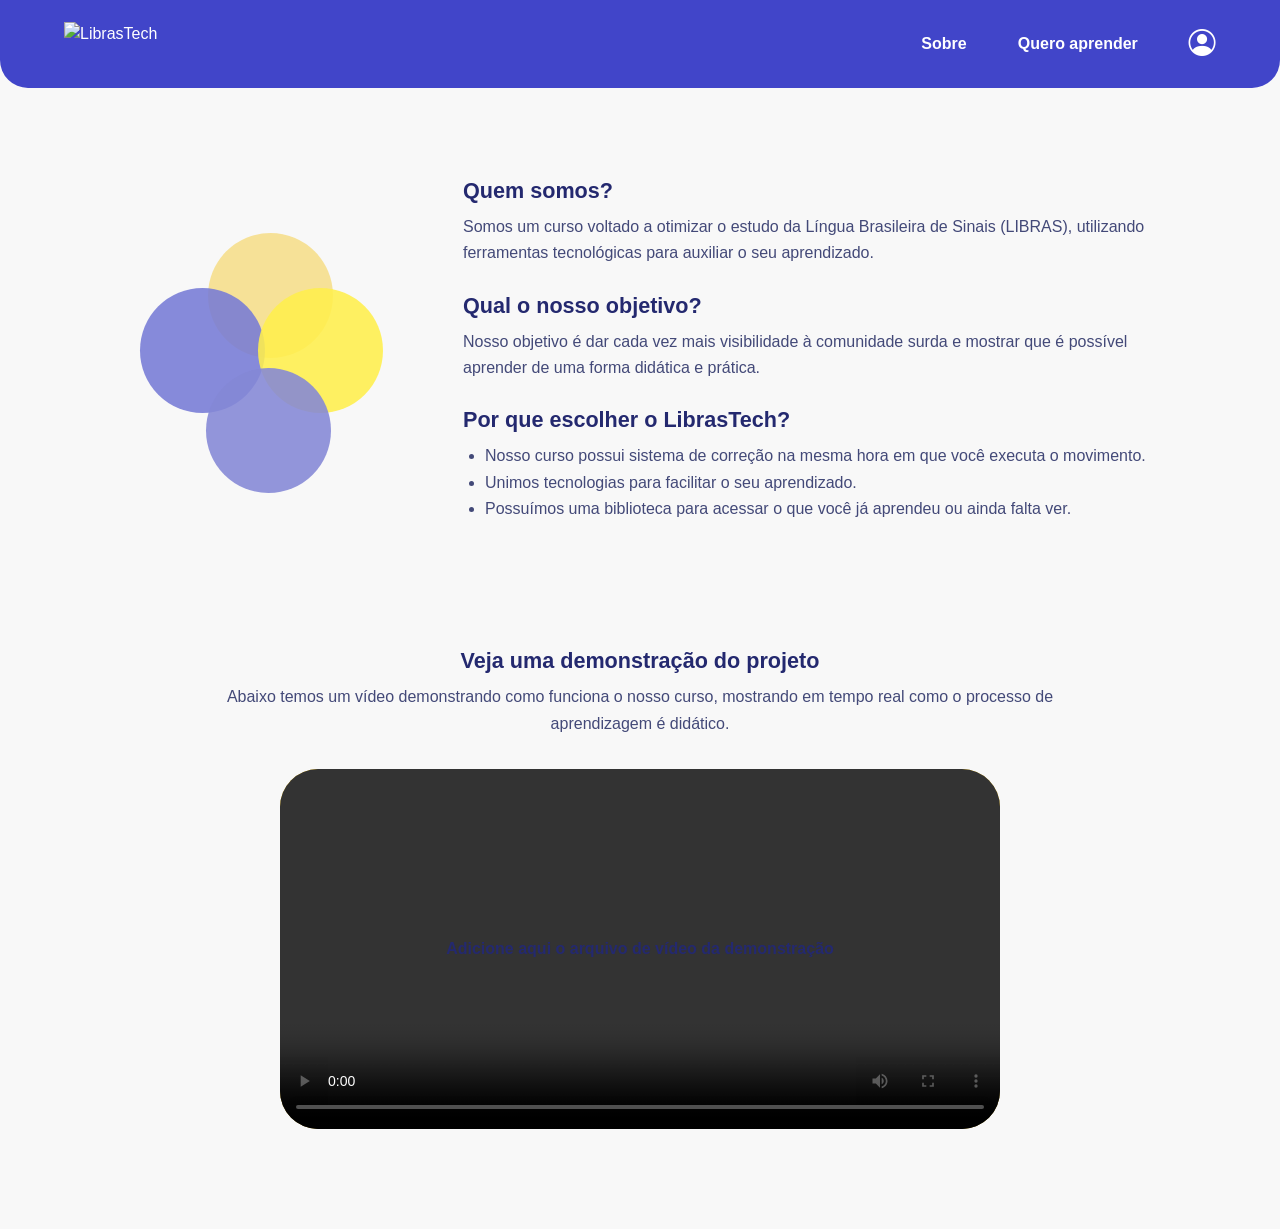
==== LibrasTech-Landing/src/sobre.html @ b7a81731 "Move cabeçalho para o topo e troca ícone do menu ao abrir" ====
<!DOCTYPE html>
<html lang="pt-BR">
<head>
  <meta charset="UTF-8">
  <meta name="viewport" content="width=device-width, initial-scale=1.0">
  <title>LibrasTech</title>

  <link rel="icon" type="image/png" sizes="32x32" href="../img/favicon-32x32.png">
  <link rel="stylesheet" href="https://cdn.jsdelivr.net/npm/bootstrap@5.3.8/dist/css/bootstrap.min.css">
  <link rel="stylesheet" href="https://cdn.jsdelivr.net/npm/bootstrap-icons@1.13.1/font/bootstrap-icons.min.css">
  <link rel="stylesheet" href="../css/style.css">
</head>
<body>

<header class="site-header">
  <a class="site-brand" href="../src/index.html">
    <img src="../img/logoInteira.png" class="navbar-logo" alt="LibrasTech">
  </a>

  <button class="menu-toggle" type="button"
    aria-label="Abrir menu" aria-expanded="false"
    onclick="document.querySelector('.site-nav').classList.toggle('is-open'); this.setAttribute('aria-expanded', this.getAttribute('aria-expanded') !== 'true'); this.querySelector('i').classList.toggle('bi-x-lg')">
    <i class="bi bi-list"></i>
  </button>

  <nav class="site-nav">
    <a href="../src/sobre.html">Sobre</a>
    <a href="../src/queroAprender.html">Quero aprender</a>
    <a class="profile-link" href="../src/login.html" aria-label="Entrar">
      <i class="bi bi-person-circle"></i>
    </a>
  </nav>
</header>

<main class="about-page">

  <section class="about-intro">

    <div class="about-graphic" aria-hidden="true">
      <span class="bubble bubble-one"></span>
      <span class="bubble bubble-two"></span>
      <span class="bubble bubble-three"></span>
      <span class="bubble bubble-four"></span>
    </div>

    <div class="about-copy">

      <article>
        <h2>Quem somos?</h2>
        <p>
          Somos um curso voltado a otimizar o estudo da Língua Brasileira de Sinais (LIBRAS), utilizando ferramentas tecnológicas para auxiliar o seu aprendizado.
        </p>
      </article>

      <article>
        <h2>Qual o nosso objetivo?</h2>
        <p>
          Nosso objetivo é dar cada vez mais visibilidade à comunidade surda e mostrar que é possível aprender de uma forma didática e prática.
        </p>
      </article>

      <article>
        <h2>Por que escolher o LibrasTech?</h2>
        <ul>
          <li>Nosso curso possui sistema de correção na mesma hora em que você executa o movimento.</li>
          <li>Unimos tecnologias para facilitar o seu aprendizado.</li>
          <li>Possuímos uma biblioteca para acessar o que você já aprendeu ou ainda falta ver.</li>
        </ul>
      </article>

    </div>
  </section>

  <section class="demo-section">
    <h2>Veja uma demonstração do projeto</h2>

    <p>
      Abaixo temos um vídeo demonstrando como funciona o nosso curso, mostrando em tempo real como o processo de aprendizagem é didático.
    </p>

    <div class="video-frame">
      <video controls aria-label="Demonstração do LibrasTech"></video>
      <span>Adicione aqui o arquivo de vídeo da demonstração</span>
    </div>
  </section>

</main>

</body>
</html>
---- LibrasTech-Landing/css/style.css ----
:root {
  --blue: #4145c9;
  --blue-dark: #24296f;
  --blue-soft: #8589dc;
  --yellow: #ffca18;
  --cream: #f3e8b0;
  --paper: #f8f8f8;
  --white: #fff;
  --text: #252b68;
  --muted: #69709a;
  --shadow: 0 14px 40px rgba(36, 41, 111, .10);
}

* { box-sizing: border-box; }
html { scroll-behavior: smooth; }
body {
  margin: 0;
  font-family: Arial, Helvetica, sans-serif;
  color: var(--text);
  background: var(--paper);
}
a { color: inherit; text-decoration: none; }
button, input { font: inherit; }
img { max-width: 100%; }

/* marca e navegação --------------------------------------*/
.site-header {
  min-height: 88px;
  padding: 12px clamp(22px, 5vw, 76px);
  display: flex;
  align-items: center;
  justify-content: space-between;
  gap: 24px;
  background: var(--blue);
  color: white;
  border-radius: 0 0 28px 28px;
  position: relative;
  z-index: 5;
}
.site-brand {
  display: inline-flex;
  align-items: center;
  min-width: 0;
}
.navbar-logo {
  display: block;
  height: 45px;
  width: auto;
  max-width: 200px;
  object-fit: contain;
}
.site-nav {
  display: flex;
  align-items: center;
  gap: clamp(20px, 4vw, 54px);
}
.site-nav a {
  color: white;
  font-weight: 600;
  transition: opacity .2s;
}
.site-nav a:hover { opacity: .75; }
.profile-link { font-size: 27px; }
.menu-toggle {
  display: none;
  border: 0;
  color: white;
  background: transparent;
  font-size: 30px;
}

/* página inicial --------------------------------------*/
.landing {
  min-height: 100vh;
  display: grid;
  grid-template-columns: 1.08fr .92fr;
  overflow: hidden;
  background: var(--paper);
}
.landing-copy {
  padding: 26px clamp(28px, 6vw, 92px) 60px;
  display: flex;
  flex-direction: column;
}
.landing-wordmark {
  color: var(--blue);
  font-size: 25px;
  font-weight: 800;
  letter-spacing: -.8px;
}
.landing-message {
  margin: auto 0;
  max-width: 620px;
  padding: 70px 0;
}
.eyebrow {
  margin: 0 0 12px;
  color: var(--blue);
  font-size: .82rem;
  font-weight: 800;
  letter-spacing: .11em;
  text-transform: uppercase;
}
.landing-message h1 {
  margin: 0 0 22px;
  color: var(--blue-dark);
  font-size: clamp(2.5rem, 5vw, 4.7rem);
  line-height: 1.08;
  letter-spacing: -.045em;
}
.landing-message p:not(.eyebrow) {
  margin-bottom: 24px;
  font-size: 1.05rem;
  color: var(--muted);
}
.landing-art {
  min-height: 100%;
  position: relative;
  overflow: hidden;
  background: linear-gradient(150deg, #bac7ed, #4b80bf);
  display: flex;
  justify-content: center;
  align-items: center;
  gap: 2%;
}
.landing-art .hand {
  width: 46%;
  max-width: 308px;
  height: auto;
  position: relative;
}
.hands-background {
  position: absolute;
  inset: 0;
  background: radial-gradient(circle at 55% 50%, rgba(255,255,255,.28), transparent 60%);
}
/*.hand {
  position: absolute;
  height: auto;
  width: 115%;
  max-width: none;
  pointer-events: none;
}
.hand-blue {
  left: -34%;
  top: -2%;
  animation: floatBlue 7s ease-in-out infinite;
}
.hand-yellow {
  right: -35%;
  bottom: -5%;
  animation: floatYellow 7s ease-in-out infinite;
}
@keyframes floatBlue {
  50% { transform: translate(-12px, 8px) rotate(-2deg); }
}
@keyframes floatYellow {
  50% { transform: translate(12px, -8px) rotate(2deg); }
}*/

/* Mãos fazendo 2 sinais em Libras, em sequência (ciclo de 8s):
   1) APLAUSO (0% a 40%): mãos abertas no alto, girando os pulsos.
   2) TCHAU   (50% a 90%): mãos abertas balançando de um lado para o outro.
   Entre um sinal e outro as mãos param um instante. */
.hand-blue,
.hand-yellow {
  transform-origin: 45% 92%; /* ponto do pulso na imagem */
  animation: sinaisLibrasAzul 8s ease-in-out infinite;
  will-change: transform;
}
.hand-yellow { animation-name: sinaisLibrasAmarela; }

@keyframes sinaisLibrasAzul {
  /* parado */
  0%, 40%, 50%, 90%, 100% { transform: perspective(700px) rotateY(0deg) rotate(0deg); }
  /* aplauso */
  4%, 12%, 20%, 28%, 36%  { transform: perspective(700px) rotateY(-42deg) rotate(-8deg); }
  8%, 16%, 24%, 32%       { transform: perspective(700px) rotateY(42deg) rotate(8deg); }
  /* tchau */
  55%, 65%, 75%, 85%      { transform: perspective(700px) rotateY(0deg) rotate(-12deg); }
  60%, 70%, 80%           { transform: perspective(700px) rotateY(0deg) rotate(12deg); }
}
@keyframes sinaisLibrasAmarela {
  0%, 40%, 50%, 90%, 100% { transform: perspective(700px) rotateY(0deg) rotate(0deg); }
  4%, 12%, 20%, 28%, 36%  { transform: perspective(700px) rotateY(42deg) rotate(8deg); }
  8%, 16%, 24%, 32%       { transform: perspective(700px) rotateY(-42deg) rotate(-8deg); }
  55%, 65%, 75%, 85%      { transform: perspective(700px) rotateY(0deg) rotate(-12deg); }
  60%, 70%, 80%           { transform: perspective(700px) rotateY(0deg) rotate(12deg); }
}
@media (prefers-reduced-motion: reduce) {
  .hand-blue, .hand-yellow { animation: none; }
}
.button {
  display: inline-flex;
  justify-content: center;
  align-items: center;
  min-height: 46px;
  padding: 0 27px;
  border-radius: 999px;
  border: 2px solid transparent;
  font-weight: 800;
  transition: .2s ease;
  cursor: pointer;
}
.button:hover { transform: translateY(-2px); }
.button-primary {
  color: white;
  background: var(--blue);
}
.button-primary:hover {
  color: white;
  background: var(--blue-dark);
}
.button-outline {
  color: var(--blue-dark);
  border-color: var(--blue);
  background: transparent;
}
.button-outline:hover {
  color: white;
  background: var(--blue);
}
.home-section {
  min-height: 90vh;
  background: var(--cream);
}
.home-content {
  max-width: 1120px;
  min-height: 560px;
  margin: auto;
  padding: 90px 28px;
  display: flex;
  align-items: center;
  justify-content: space-between;
  gap: 50px;
}
.home-content > div:first-child { max-width: 600px; }
.home-content h2 {
  margin: 0 0 18px;
  color: var(--blue-dark);
  font-size: clamp(3rem, 7vw, 5.8rem);
  font-weight: 800;
}
.home-content p:not(.eyebrow) {
  max-width: 560px;
  margin-bottom: 28px;
  color: #434978;
  font-size: 1.15rem;
  line-height: 1.7;
}
.bubble {
  position: absolute;
  width: 125px;
  height: 125px;
  border-radius: 50%;
  display: grid;
  place-items: center;
  font-weight: 800;
  font-size: 1.3rem;
  color: var(--blue-dark);
  opacity: .88;
}
.bubble-one {
  top: 0;
  left: 80px;
  background: #f6df8a;
}
.bubble-two {
  top: 55px;
  left: 12px;
  background: #777bd6;
}
.bubble-three {
  top: 55px;
  right: 5px;
  background: #fff04d;
}
.bubble-four {
  bottom: 0;
  left: 78px;
  background: #8588d7;
}
.features-section {
  padding: 95px clamp(24px, 6vw, 90px) 110px;
  background: var(--paper);
}
.section-heading {
  max-width: 760px;
  margin: 0 auto 48px;
  text-align: center;
}
.section-heading h2 {
  color: var(--blue-dark);
  font-size: clamp(1.8rem, 3.5vw, 2.7rem);
}
.feature-grid {
  max-width: 1120px;
  margin: auto;
  display: grid;
  grid-template-columns: repeat(3, 1fr);
  gap: 24px;
}
.feature-card {
  padding: 32px;
  background: white;
  border: 1px solid #e8e9f4;
  border-radius: 22px;
  box-shadow: var(--shadow);
}
.feature-icon {
  width: 54px;
  height: 54px;
  margin-bottom: 22px;
  display: grid;
  place-items: center;
  border-radius: 16px;
  background: var(--yellow);
  color: var(--blue-dark);
  font-size: 25px;
}
.feature-card h3 {
  font-size: 1.2rem;
  color: var(--blue-dark);
}
.feature-card p {
  margin: 0;
  color: var(--muted);
  line-height: 1.65;
}

/* login e cadastro ------------------------------------------*/
.auth-page {
  min-height: 100vh;
  background: var(--paper);
}
.auth-topbar {
  height: 88px;
  padding: 12px 28px;
  display: flex;
  align-items: center;
  background: var(--blue);
}
.auth-logo img {
  display: block;
  height: 45px;
  width: auto;
  max-width: 200px;
  object-fit: contain;
}
.auth-card {
  width: min(680px, calc(100% - 40px));
  margin: 64px auto;
  padding: 42px clamp(24px, 5vw, 58px);
}
.auth-card-wide {
  width: min(760px, calc(100% - 40px));
}
.auth-card h1 {
  margin: 0 0 22px;
  color: var(--blue-dark);
  font-size: clamp(1.8rem, 4vw, 2.3rem);
  font-weight: 800;
}
.auth-intro {
  margin: 0 0 30px;
  color: var(--blue-dark);
  font-size: 1.1rem;
  line-height: 1.5;
  font-weight: 600;
}
.auth-form {
  display: flex;
  flex-direction: column;
  gap: 10px;
}
.auth-form label {
  margin-top: 10px;
  font-weight: 700;
}
.auth-form input {
  width: 100%;
  min-height: 48px;
  padding: 10px 14px;
  border: 1.5px solid #c9cce5;
  border-radius: 10px;
  outline: none;
  background: white;
  color: var(--text);
}
.auth-form input:focus {
  border-color: var(--blue);
  box-shadow: 0 0 0 3px rgba(65,69,201,.12);
}
.auth-form button {
  align-self: flex-start;
  min-width: 135px;
  margin-top: 20px;
}
.auth-footer {
  margin-top: 30px;
  font-weight: 600;
}
.text-link {
  color: var(--blue);
  font-weight: 800;
  text-decoration: underline;
  text-underline-offset: 3px;
}
.back-link {
  display: inline-block;
  margin-top: 22px;
}

/* chamada de cadastro ------------------------------------------*/
.cta-page {
  min-height: calc(100vh - 88px);
  padding: 100px 24px;
  display: flex;
  flex-direction: column;
  justify-content: center;
  align-items: center;
  text-align: center;
  background: var(--paper);
}
.cta-page h1 {
  max-width: 850px;
  margin: 0 0 38px;
  color: var(--blue-dark);
  font-size: clamp(2.1rem, 5vw, 4rem);
  line-height: 1.2;
}
.cta-page .button { min-width: 180px; }

/* sobre e demonstração ------------------------------------------*/
.about-page { background: var(--paper); }
.about-intro {
  max-width: 1120px;
  margin: auto;
  padding: 90px 28px 80px;
  display: grid;
  grid-template-columns: 300px 1fr;
  gap: 55px;
  align-items: center;
}
.about-copy article { margin-bottom: 26px; }
.about-copy h2, .demo-section h2 {
  margin: 0 0 10px;
  color: var(--blue-dark);
  font-size: 1.35rem;
  font-weight: 800;
}
.about-copy p, .about-copy li, .demo-section p {
  color: #434978;
  line-height: 1.65;
}
.about-copy ul {
  padding-left: 22px;
  margin: 0;
}

.about-graphic {
  position: relative;
  width: 260px;
  height: 260px;
  margin: auto;
}
.demo-section {
  max-width: 1120px;
  margin: auto;
  padding: 20px 28px 100px;
  text-align: center;
}
.demo-section > p {
  max-width: 850px;
  margin: 0 auto 32px;
}
.video-frame {
  position: relative;
  width: min(720px, 100%);
  min-height: 300px;
  margin: auto;
  overflow: hidden;
  display: grid;
  place-items: center;
  border-radius: 38px;
  background: var(--yellow);
}
.video-frame video {
  width: 100%;
  min-height: 300px;
  object-fit: contain;
}
.video-frame span {
  position: absolute;
  color: var(--blue-dark);
  font-weight: 700;
  pointer-events: none;
}
.video-frame video[src] + span { display: none; }

/* parte logada(menu lateral) ------------------------------------*/
.dashboard-layout {
  min-height: 100vh;
  display: grid;
  grid-template-columns: 260px minmax(0, 1fr);
  background: var(--paper);
}
.sidebar {
  position: sticky;
  top: 0;
  height: 100vh;
  padding: 28px 20px;
  display: flex;
  flex-direction: column;
  background: var(--blue);
  color: white;
}
.sidebar-brand {
  display: flex;
  align-items: center;
  justify-content: center;
  min-height: 70px;
  margin-bottom: 45px;
}
.sidebar-brand img {
  max-width: 175px;
  max-height: 48px;
  object-fit: contain;
}
.sidebar-nav {
  display: grid;
  gap: 10px;
}
.sidebar-nav a, .sidebar-exit {
  display: flex;
  align-items: center;
  gap: 13px;
  padding: 14px 16px;
  border-radius: 12px;
  color: white;
  font-weight: 700;
}
.sidebar-nav a:hover, .sidebar-exit:hover {
  color: var(--blue-dark);
  background: var(--cream);
}
.sidebar-nav i, .sidebar-exit i { font-size: 1.2rem; }
.sidebar-exit { margin-top: auto; }
.dashboard-main {
  min-width: 0;
  padding: clamp(28px, 5vw, 70px);
}
.dashboard-heading {
  margin-bottom: 42px;
  display: flex;
  align-items: center;
  justify-content: space-between;
  gap: 24px;
}
.dashboard-heading h1 {
  margin: 0 0 10px;
  color: var(--blue-dark);
  font-size: clamp(2rem, 4vw, 3rem);
  font-weight: 800;
}
.dashboard-heading p:not(.eyebrow) {
  margin: 0;
  color: var(--muted);
}
.library-group { margin: 0 0 38px; }
.library-group h2, .settings-card h2 {
  margin: 0 0 18px;
  color: var(--blue-dark);
  font-size: 1.25rem;
  font-weight: 800;
}
.library-group h2 i, .settings-card h2 i {
  margin-right: 8px;
  color: var(--blue);
}
.content-grid {
  min-height: 115px;
  padding: 20px;
  display: grid;
  grid-template-columns: repeat(auto-fit, minmax(180px, 1fr));
  gap: 16px;
  border-radius: 18px;
  background: white;
  box-shadow: var(--shadow);
}
.empty-state {
  color: var(--muted);
  align-self: center;
}
.settings-card {
  max-width: 850px;
  padding: 28px;
  border-radius: 20px;
  background: white;
  box-shadow: var(--shadow);
}
.settings-row {
  padding: 22px 0;
  display: flex;
  align-items: center;
  justify-content: space-between;
  gap: 20px;
  border-top: 1px solid #ececf5;
}
.settings-row p {
  margin: 6px 0 0;
  color: var(--muted);
}
.dashboard-cards {
  display: grid;
  grid-template-columns: repeat(2, minmax(0, 1fr));
  gap: 22px;
}
.dashboard-card {
  padding: 30px;
  border-radius: 20px;
  background: white;
  box-shadow: var(--shadow);
  transition: transform .2s;
}
.dashboard-card:hover { transform: translateY(-4px); }
.dashboard-card > i {
  color: var(--blue);
  font-size: 2rem;
}
.dashboard-card h2 {
  margin: 18px 0 8px;
  font-size: 1.3rem;
  color: var(--blue-dark);
}
.dashboard-card p {
  margin: 0;
  color: var(--muted);
  line-height: 1.6;
}

/* Responsividade --------------------------------------*/

@media (max-width: 900px) {
  .landing { grid-template-columns: 1fr .75fr; }
  .feature-grid {
    grid-template-columns: 1fr;
    max-width: 620px;
  }
  .about-intro {
    grid-template-columns: 220px 1fr;
    gap: 25px;
  }
  .about-graphic {
    transform: scale(.8);
    transform-origin: center;
  }
  .dashboard-layout {
    grid-template-columns: 220px minmax(0, 1fr);
  }
  .sidebar { padding-inline: 14px; }
}

@media (max-width: 700px) {
  .site-header {
    min-height: 76px;
    padding: 10px 20px;
  }
  .navbar-logo {
    height: 36px;
    max-width: 160px;
  }
  .menu-toggle {
    display: block;
    transition: transform .3s ease;
  }
  .menu-toggle[aria-expanded="true"] { transform: rotate(90deg); }
  .site-nav {
    display: flex;
    visibility: hidden;
    opacity: 0;
    transform: translateY(-12px);
    pointer-events: none;
    transition: opacity .3s ease, transform .3s ease, visibility 0s linear .3s;
    position: absolute;
    top: calc(100% - 28px);
    left: 0;
    right: 0;
    z-index: -1;
    padding-top: 46px !important;
    padding: 18px;
    flex-direction: column;
    align-items: stretch;
    gap: 16px;
    border-radius: 0 0 28px 28px;
    background: var(--blue);
  }
  .site-nav.is-open {
    visibility: visible;
    opacity: 1;
    transform: translateY(0);
    pointer-events: auto;
    transition: opacity .3s ease, transform .3s ease, visibility 0s;
  }
  .site-nav a {
    padding: 8px 4px;
    opacity: 0;
    transform: translateY(-6px);
    transition: opacity .25s ease, transform .25s ease;
  }
  .site-nav.is-open a { opacity: 1; transform: none; }
  .site-nav.is-open a:nth-child(2) { transition-delay: .06s; }
  .site-nav.is-open a:nth-child(3) { transition-delay: .12s; }
  .about-intro { gap: 0; }
  .demo-section { padding: 0 20px 70px; }
  .landing-copy { min-height: auto; }
  .landing {
    min-height: auto;
    grid-template-columns: 1fr;
  }
  .landing-copy {
    min-height: 58vh;
    padding: 22px 26px 35px;
  }
  .landing-message { padding: 65px 0 25px; }
  .landing-message h1 {
    font-size: clamp(2.5rem, 11vw, 3.7rem);
  }
  .landing-art { min-height: 42vh; }
  .landing-art {
    min-height: 0;
    padding: 40px 20px;
    display: flex;
    justify-content: center;
    align-items: center;
    gap: 6%;
  }
  .hand { width: 38%; max-width: 180px; height: auto; position: relative; }
  .home-content {
    min-height: auto;
    padding: 75px 26px;
    flex-direction: column;
    align-items: flex-start;
  }
  .home-decoration {
    align-self: center;
    transform: scale(.85);
    transform-origin: top center;
    margin-bottom: -30px;
  }
  .features-section { padding: 75px 22px; }
  .auth-topbar {
    height: 76px;
    padding-inline: 20px;
  }
  .auth-logo img {
    height: 36px;
    max-width: 160px;
  }
  .auth-card {
    margin: 35px auto;
    padding: 25px 5px 45px;
  }
  .about-intro {
    padding: 65px 24px;
    grid-template-columns: 1fr;
  }
  .about-graphic { display: none; }
  .demo-section { padding: 55px 20px 70px; }
  .video-frame, .video-frame video { min-height: 220px; }
  .dashboard-layout { display: block; }
  .sidebar {
    position: relative;
    height: auto;
    padding: 12px 18px;
    flex-direction: row;
    align-items: center;
    justify-content: space-between;
  }
  .sidebar-brand {
    min-height: 42px;
    margin: 0;
  }
  .sidebar-brand img {
    max-width: 125px;
    max-height: 34px;
  }
  .sidebar-nav {
    display: flex;
    gap: 4px;
  }
  .sidebar-nav a, .sidebar-exit {
    padding: 9px;
    font-size: .85rem;
  }
  .sidebar-nav a i, .sidebar-exit i { display: none; }
  .sidebar-exit { margin: 0; }
  .dashboard-main { padding: 34px 20px; }
  .dashboard-heading {
    align-items: flex-start;
    flex-direction: column;
  }
  .dashboard-cards { grid-template-columns: 1fr; }
}

@media (max-width: 420px) {
  .sidebar {
    flex-wrap: wrap;
    gap: 6px 10px;
  }
  .sidebar-brand {
    width: 100%;
    justify-content: flex-start;
  }
  .sidebar-nav {
    flex: 1;
    justify-content: space-between;
  }
  .sidebar-nav a, .sidebar-exit {
    padding: 8px 6px;
    font-size: .78rem;
  }
  .auth-intro { font-size: 1rem; }
}

@media (prefers-reduced-motion: reduce) {
  *, *::before, *::after {
    scroll-behavior: auto !important;
    animation-duration: .01ms !important;
    transition-duration: .01ms !important;
  }
}

/*--------------------------------------------*/

#parte2 { display: none; }
.register-logo {
  display: block;
  width: min(180px, 45%);
  height: auto;
  object-fit: contain;
  margin: 0 0 28px;
}

.show-animation {
    animation: aparecer 0.7s ease forwards;
}

@keyframes aparecer {
    from {
        opacity: 0;
        transform: translateY(25px);
    }

    to {
        opacity: 1;
        transform: translateY(0);
    }
}
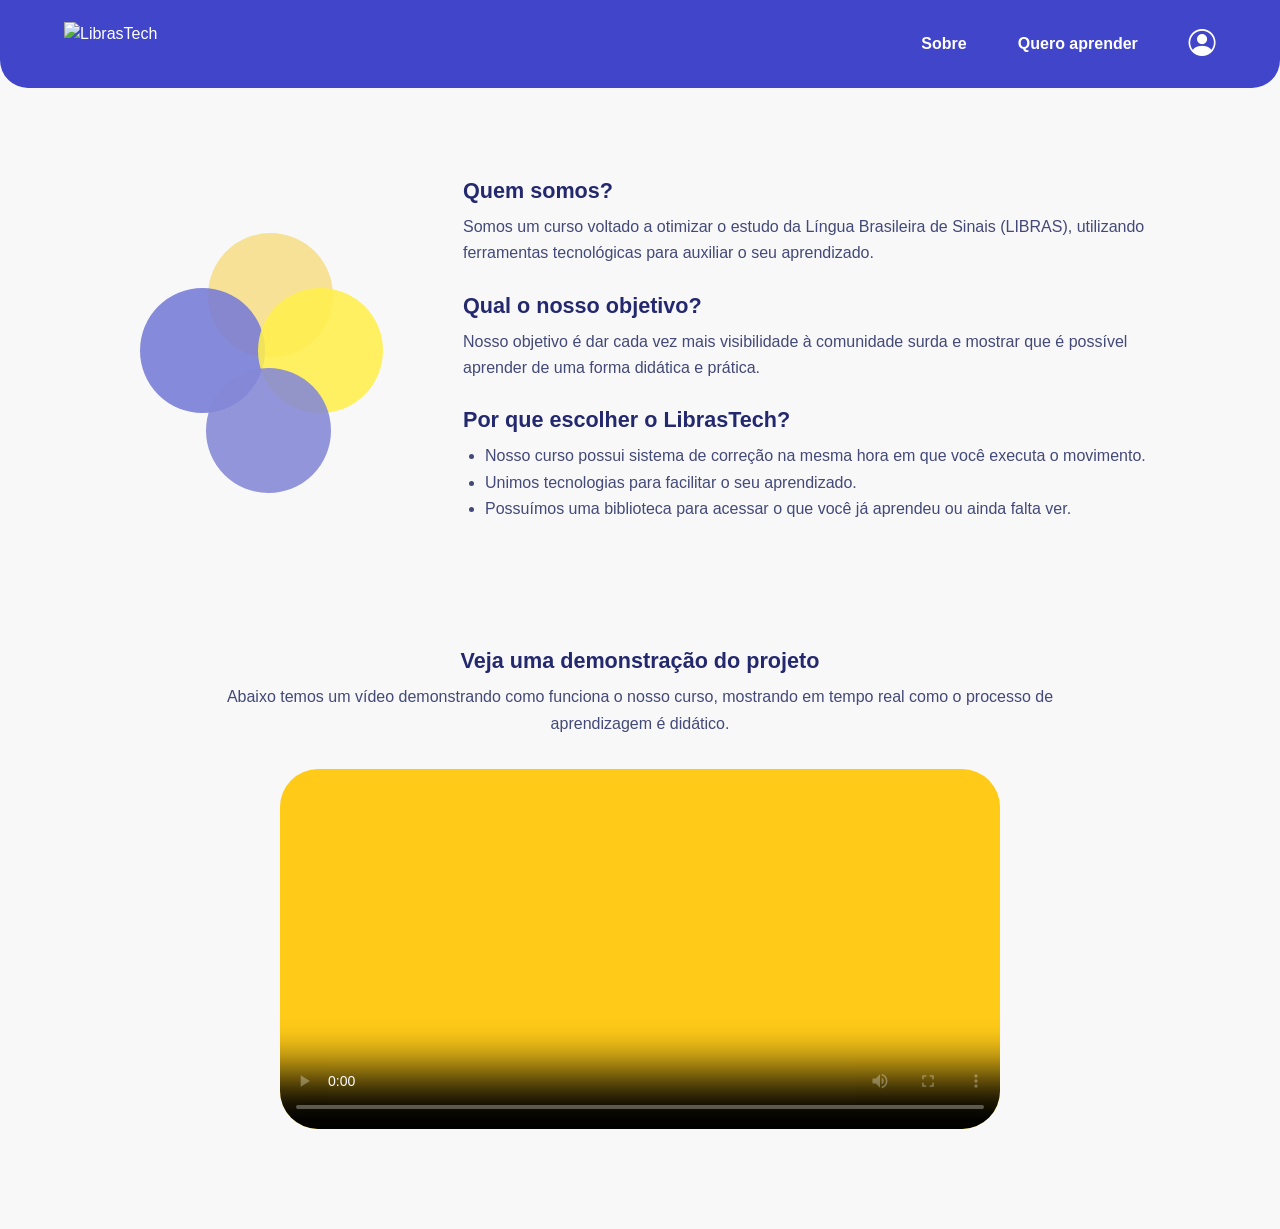
==== commit 81ee0e15: "Anima as bolas e os tópicos da página Sobre" ====
--- a/LibrasTech-Landing/src/sobre.html
+++ b/LibrasTech-Landing/src/sobre.html
@@ -41,25 +41,26 @@
       <span class="bubble bubble-two"></span>
       <span class="bubble bubble-three"></span>
       <span class="bubble bubble-four"></span>
+      <span class="about-icon"><i class="bi"></i></span>
     </div>
 
     <div class="about-copy">
 
-      <article>
+      <article class="about-topic" data-icon="bi-people-fill" role="button" tabindex="0">
         <h2>Quem somos?</h2>
         <p>
           Somos um curso voltado a otimizar o estudo da Língua Brasileira de Sinais (LIBRAS), utilizando ferramentas tecnológicas para auxiliar o seu aprendizado.
         </p>
       </article>
 
-      <article>
+      <article class="about-topic" data-icon="bi-bullseye" role="button" tabindex="0">
         <h2>Qual o nosso objetivo?</h2>
         <p>
           Nosso objetivo é dar cada vez mais visibilidade à comunidade surda e mostrar que é possível aprender de uma forma didática e prática.
         </p>
       </article>
 
-      <article>
+      <article class="about-topic" data-icon="bi-lightbulb-fill" role="button" tabindex="0">
         <h2>Por que escolher o LibrasTech?</h2>
         <ul>
           <li>Nosso curso possui sistema de correção na mesma hora em que você executa o movimento.</li>
@@ -79,12 +80,39 @@
     </p>
 
     <div class="video-frame">
-      <video controls aria-label="Demonstração do LibrasTech"></video>
+      <video controls playsinline preload="metadata" poster="../video/librastech-demo-capa.jpg" aria-label="Demonstração do LibrasTech"
+        src="../video/librastech-demo.mp4"></video>
       <span>Adicione aqui o arquivo de vídeo da demonstração</span>
     </div>
   </section>
 
 </main>
 
+<script>
+  // Sobre: ao clicar num tópico, as bolas fazem uma animação e mostram o ícone do tópico.
+  (function () {
+    const grafico = document.querySelector(".about-graphic");
+    const icone = document.querySelector(".about-icon i");
+    const topicos = document.querySelectorAll(".about-topic");
+    if (!grafico || !icone) return;
+
+    function ativar(topico) {
+      topicos.forEach(t => t.classList.toggle("is-active", t === topico));
+      icone.className = "bi " + topico.dataset.icon;
+      grafico.classList.remove("is-active");
+      void grafico.offsetWidth; // reinicia a animação
+      grafico.classList.add("is-active");
+      if (window.innerWidth <= 700) grafico.scrollIntoView({ behavior: "smooth", block: "center" });
+    }
+
+    topicos.forEach(topico => {
+      topico.addEventListener("click", () => ativar(topico));
+      topico.addEventListener("keydown", e => {
+        if (e.key === "Enter" || e.key === " ") { e.preventDefault(); ativar(topico); }
+      });
+    });
+  })();
+</script>
+
 </body>
 </html>
